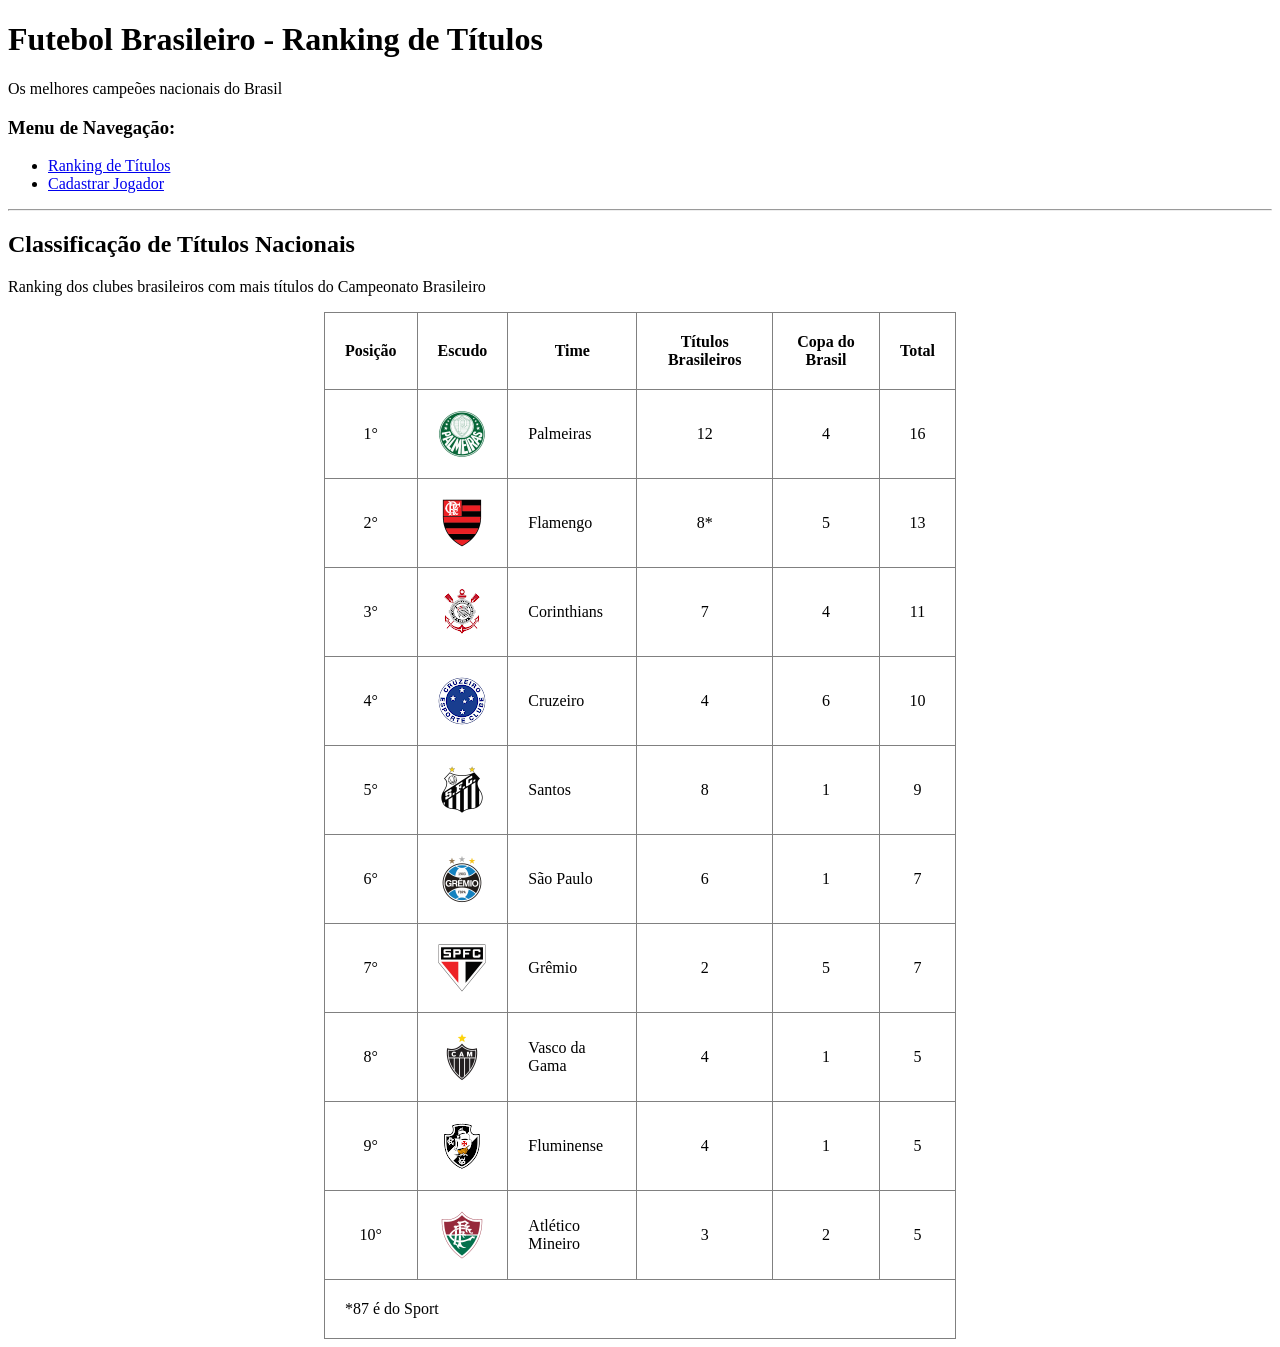
==== Atividade-01/index.html @ d4cd87d0 "Restore index.html and add images" ====
<!DOCTYPE html>
<html lang="en">
<head>
    <meta charset="UTF-8">
    <meta name="viewport" content="width=device-width, initial-scale=1.0">
    <title>Futebol Brasileiro - Ranking de Títulos</title>
    <style>
        .numeros {
            text-align: center;
        }
        table {
            border-collapse: collapse;
            margin: 0 auto;
        }
        img {
            max-width: 60px;
            display: block;
            margin: 0 auto;
        }
    </style>
</head>
<body>
    <!--------Título--------->
    <header>
       <h1>Futebol Brasileiro - Ranking de Títulos</h1>
       <span>Os melhores campeões nacionais do Brasil</span>
       <h3><b>Menu de Navegação:</b></h3>
    </header>
    <nav>
      <ul>
        <li><a href="#ranking-de-titulos">Ranking de Títulos</a></li>
        <li><a href="#cadastrar-jogador">Cadastrar Jogador</a></li>
      </ul>
    </nav>
    <hr>
<div id="ranking-de-titulos">
 <h2>Classificação de Títulos Nacionais</h2>
 <p>Ranking dos clubes brasileiros com mais títulos do Campeonato Brasileiro</p>
  <!----Tabela---->
<table border="1" width="50%" cellspacing="0" cellpadding="20">
    <thead>
        <tr>
            <th>Posição</th>
            <th>Escudo</th>
            <th>Time</th>
            <th>Títulos Brasileiros</th>
            <th>Copa do Brasil</th>
            <th>Total</th>
        </tr>
    </thead>
    <tbody>
        <tr>
            <td class="numeros">1°</td>
            <td><img src="img/maiorCampeao.png" alt="Palmeiras"></td>
            <td>Palmeiras</td>
            <td class="numeros">12</td>
            <td class="numeros">4</td>
            <td class="numeros">16</td>
        </tr>
        <tr>
            <td class="numeros">2°</td>
            <td><img src="img/time2.png" alt="Flamengo"></td>
            <td>Flamengo</td>
            <td class="numeros">8*</td>
            <td class="numeros">5</td>
            <td class="numeros">13</td>
        </tr>
        <tr>
            <td class="numeros">3°</td>
            <td><img src="img/time3.png" alt="Corinthians"></td>
            <td>Corinthians</td>
            <td class="numeros">7</td>
            <td class="numeros">4</td>
            <td class="numeros">11</td>
        </tr>
        <tr>
            <td class="numeros">4°</td>
            <td><img src="img/time4.png" alt="Cruzeiro"></td>
            <td>Cruzeiro</td>
            <td class="numeros">4</td>
            <td class="numeros">6</td>
            <td class="numeros">10</td>
        </tr>
        <tr>
            <td class="numeros">5°</td>
            <td><img src="img/time5.png" alt="Santos"></td>
            <td>Santos</td>
            <td class="numeros">8</td>
            <td class="numeros">1</td>
            <td class="numeros">9</td>
        </tr>
        <tr>
            <td class="numeros">6°</td>
            <td><img src="img/time6.png" alt="São Paulo"></td>
            <td>São Paulo</td>
            <td class="numeros">6</td>
            <td class="numeros">1</td>
            <td class="numeros">7</td>
        </tr>
        <tr>
            <td class="numeros">7°</td>
            <td><img src="img/time7.png" alt="Grêmio"></td>
            <td>Grêmio</td>
            <td class="numeros">2</td>
            <td class="numeros">5</td>
            <td class="numeros">7</td>
        </tr>
        <tr>
            <td class="numeros">8°</td>
            <td><img src="img/time8.png" alt="Vasco da Gama"></td>
            <td>Vasco da Gama</td>
            <td class="numeros">4</td>
            <td class="numeros">1</td>
            <td class="numeros">5</td>
        </tr>
        <tr>
            <td class="numeros">9°</td>
            <td><img src="img/time9.png" alt="Fluminense"></td>
            <td>Fluminense</td>
            <td class="numeros">4</td>
            <td class="numeros">1</td>
            <td class="numeros">5</td>
        </tr>
        <tr>
            <td class="numeros">10°</td>
            <td><img src="img/time10.png" alt="Atlético Mineiro"></td>
            <td>Atlético Mineiro</td>
            <td class="numeros">3</td>
            <td class="numeros">2</td>
            <td class="numeros">5</td>
        </tr>
        <tr>
            <td colspan="6">*87 é do Sport</td>
        </tr>
    </tbody>
</table>
</div>
</body>
</html>
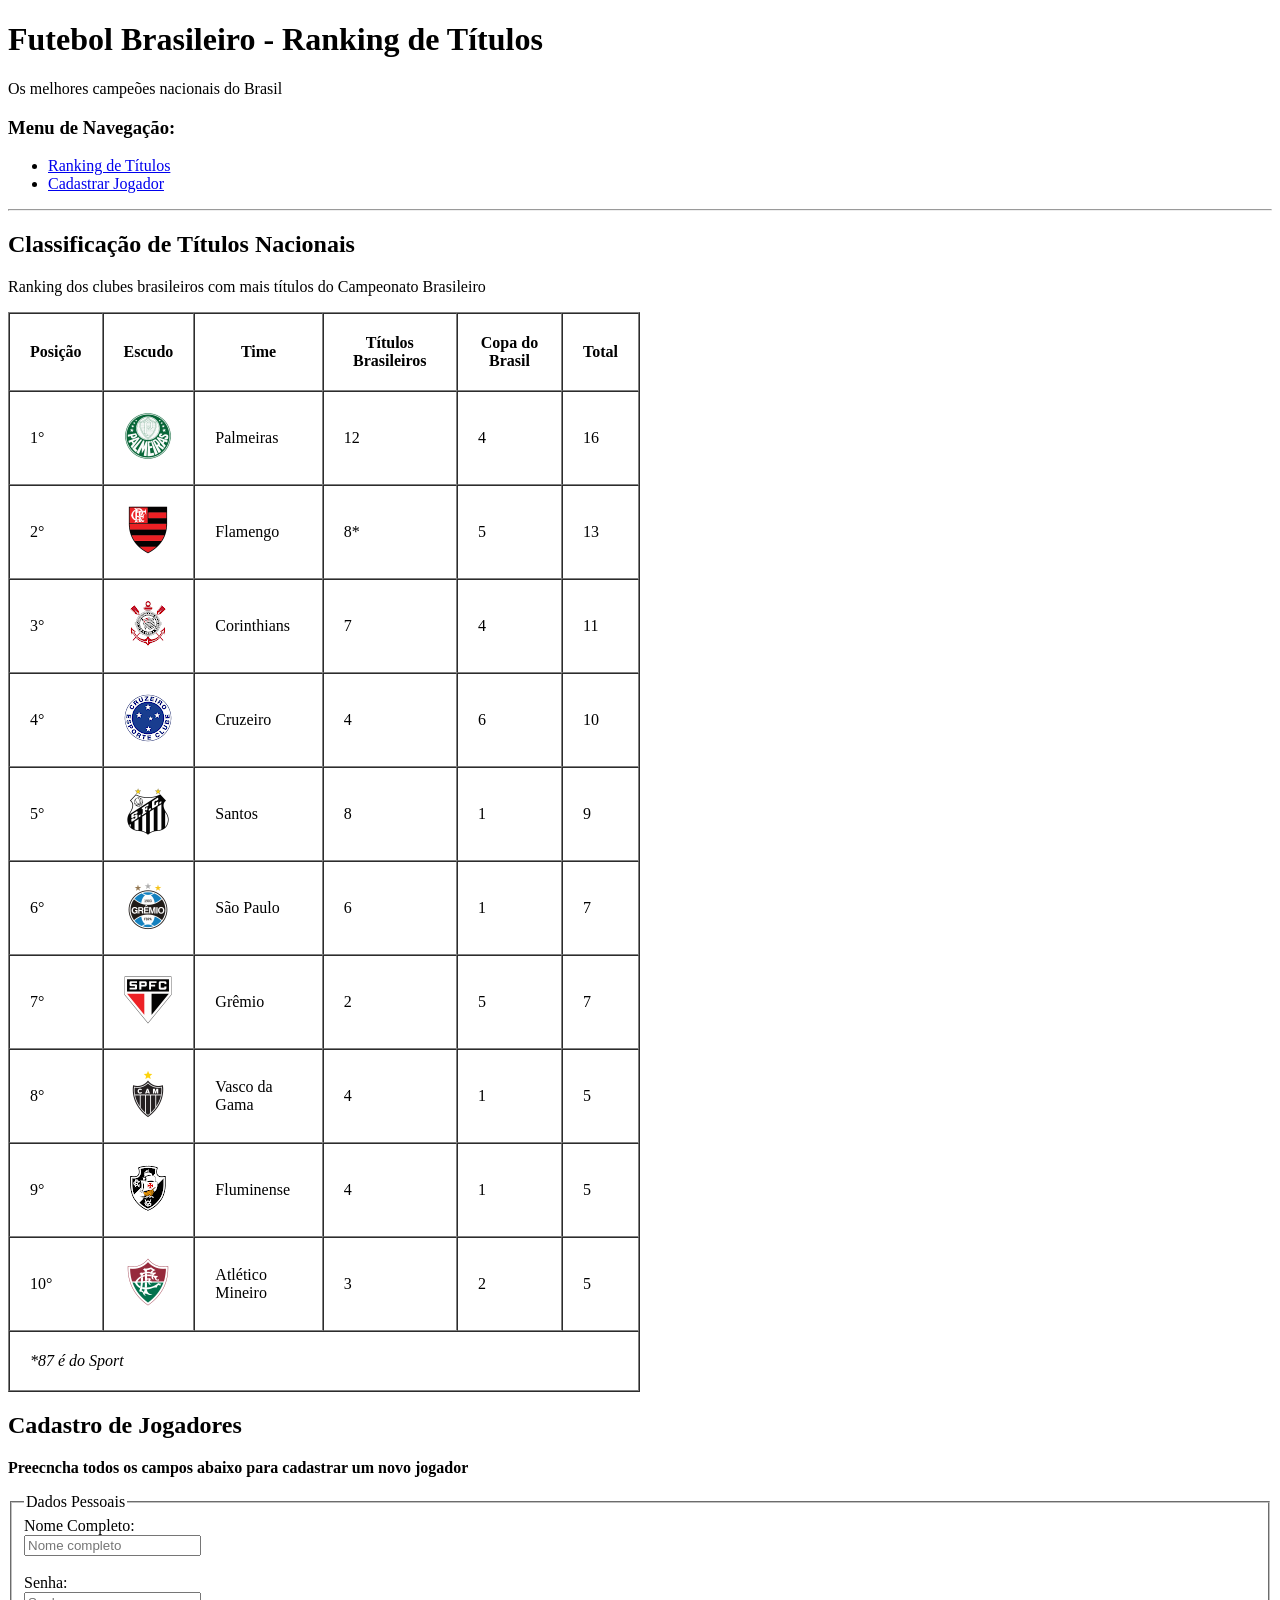
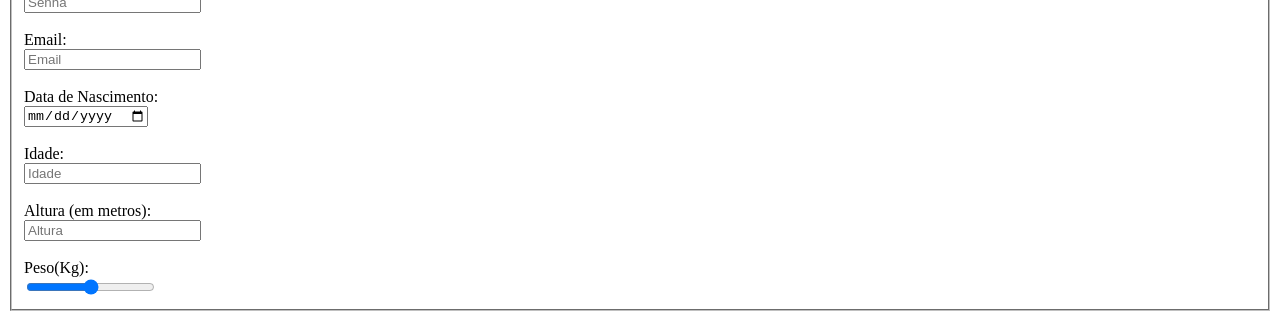
==== commit 8ce68aaa: "commit 2" ====
--- a/Atividade-01/index.html
+++ b/Atividade-01/index.html
@@ -3,39 +3,31 @@
 <head>
     <meta charset="UTF-8">
     <meta name="viewport" content="width=device-width, initial-scale=1.0">
-    <title>Futebol Brasileiro - Ranking de Títulos</title>
-    <style>
-        .numeros {
-            text-align: center;
-        }
-        table {
-            border-collapse: collapse;
-            margin: 0 auto;
-        }
-        img {
-            max-width: 60px;
-            display: block;
-            margin: 0 auto;
-        }
-    </style>
+    <title>Document</title>
 </head>
 <body>
     <!--------Título--------->
     <header>
+
        <h1>Futebol Brasileiro - Ranking de Títulos</h1>
        <span>Os melhores campeões nacionais do Brasil</span>
-       <h3><b>Menu de Navegação:</b></h3>
+       <h3><b>Menu de Navegação:</b></h3> <!---Melhor usar b ou strong?--->
+
     </header>
     <nav>
       <ul>
-        <li><a href="#ranking-de-titulos">Ranking de Títulos</a></li>
-        <li><a href="#cadastrar-jogador">Cadastrar Jogador</a></li>
-      </ul>
+       
+        <li><a href="#ranking_de_títulos">Ranking de Títulos</a></li>
+        <li><a href="#cadastrar_jogador">Cadastrar Jogador</a></li>
+     
+    </ul>
     </nav>
-    <hr>
-<div id="ranking-de-titulos">
+    <hr> <!---Linha para separar conteúdos---> <!--Faz diferença colocar ele dentro ou fora de nav?-->
+<div id="ranking_de_títulos">
+
  <h2>Classificação de Títulos Nacionais</h2>
- <p>Ranking dos clubes brasileiros com mais títulos do Campeonato Brasileiro</p>
+ <p>Ranking dos clubes brasileiros com mais títulos do Campeonato Brasileiro</p> <!--Qual a diferença de p e span?-->
+
   <!----Tabela---->
 <table border="1" width="50%" cellspacing="0" cellpadding="20">
     <thead>
@@ -129,11 +121,57 @@
             <td class="numeros">2</td>
             <td class="numeros">5</td>
         </tr>
-        <tr>
-            <td colspan="6">*87 é do Sport</td>
-        </tr>
-    </tbody>
+            <tr><td colspan="6" class="numeros"><i>*87 é do Sport</i></td>
+    </tr></tbody>
 </table>
 </div>
+
+<div id="cadastrar_jogador">
+    <h2><b>Cadastro de Jogadores</b></h2>
+    <p><b>Preecncha todos os campos abaixo para cadastrar um novo jogador</b></p>
+      <fieldset>
+            <legend>Dados Pessoais</legend>
+            <div>
+                <label for="texto">Nome Completo:</label><br>
+                <input type="text" id="texto" name="texto" placeholder="Nome completo" required="">
+            </div>
+            <br>
+        <div>
+            <label for="pwd">Senha:</label><br>
+            <input type="password" id="pwd" name="pwd" placeholder="Senha" required="">
+        </div>
+            <br>
+        <div>
+            <label for="email">Email:</label><br>
+            <input type="email" id="email" name="email" placeholder="Email" required=""> 
+            <br><br>
+        </div>
+        <div>
+            <label for="data">Data de Nascimento:</label><br>
+            <input type="date" id="data" name="data" placeholder="dd/mm/aaaa" required="">
+        </div>
+        <br>
+        <div>
+            <label for="idade">Idade:</label><br>
+            <input type="number" id="idade" name="idade" placeholder="Idade" required="">
+        </div>
+        <br>
+        <div>
+            <label for="altura">Altura (em metros):</label><br>
+            <input type="number" id="altura" name="altura" placeholder="Altura" required="">
+        </div>
+        <br>
+          <div>
+            <label>Peso(Kg):</label><br>
+            <input type="range" name="range" min="0" max="100" required="">
+        </div>
+    </fieldset>
+    
+ </div>
+   
+
+
+
+
 </body>
-</html>
+</html>
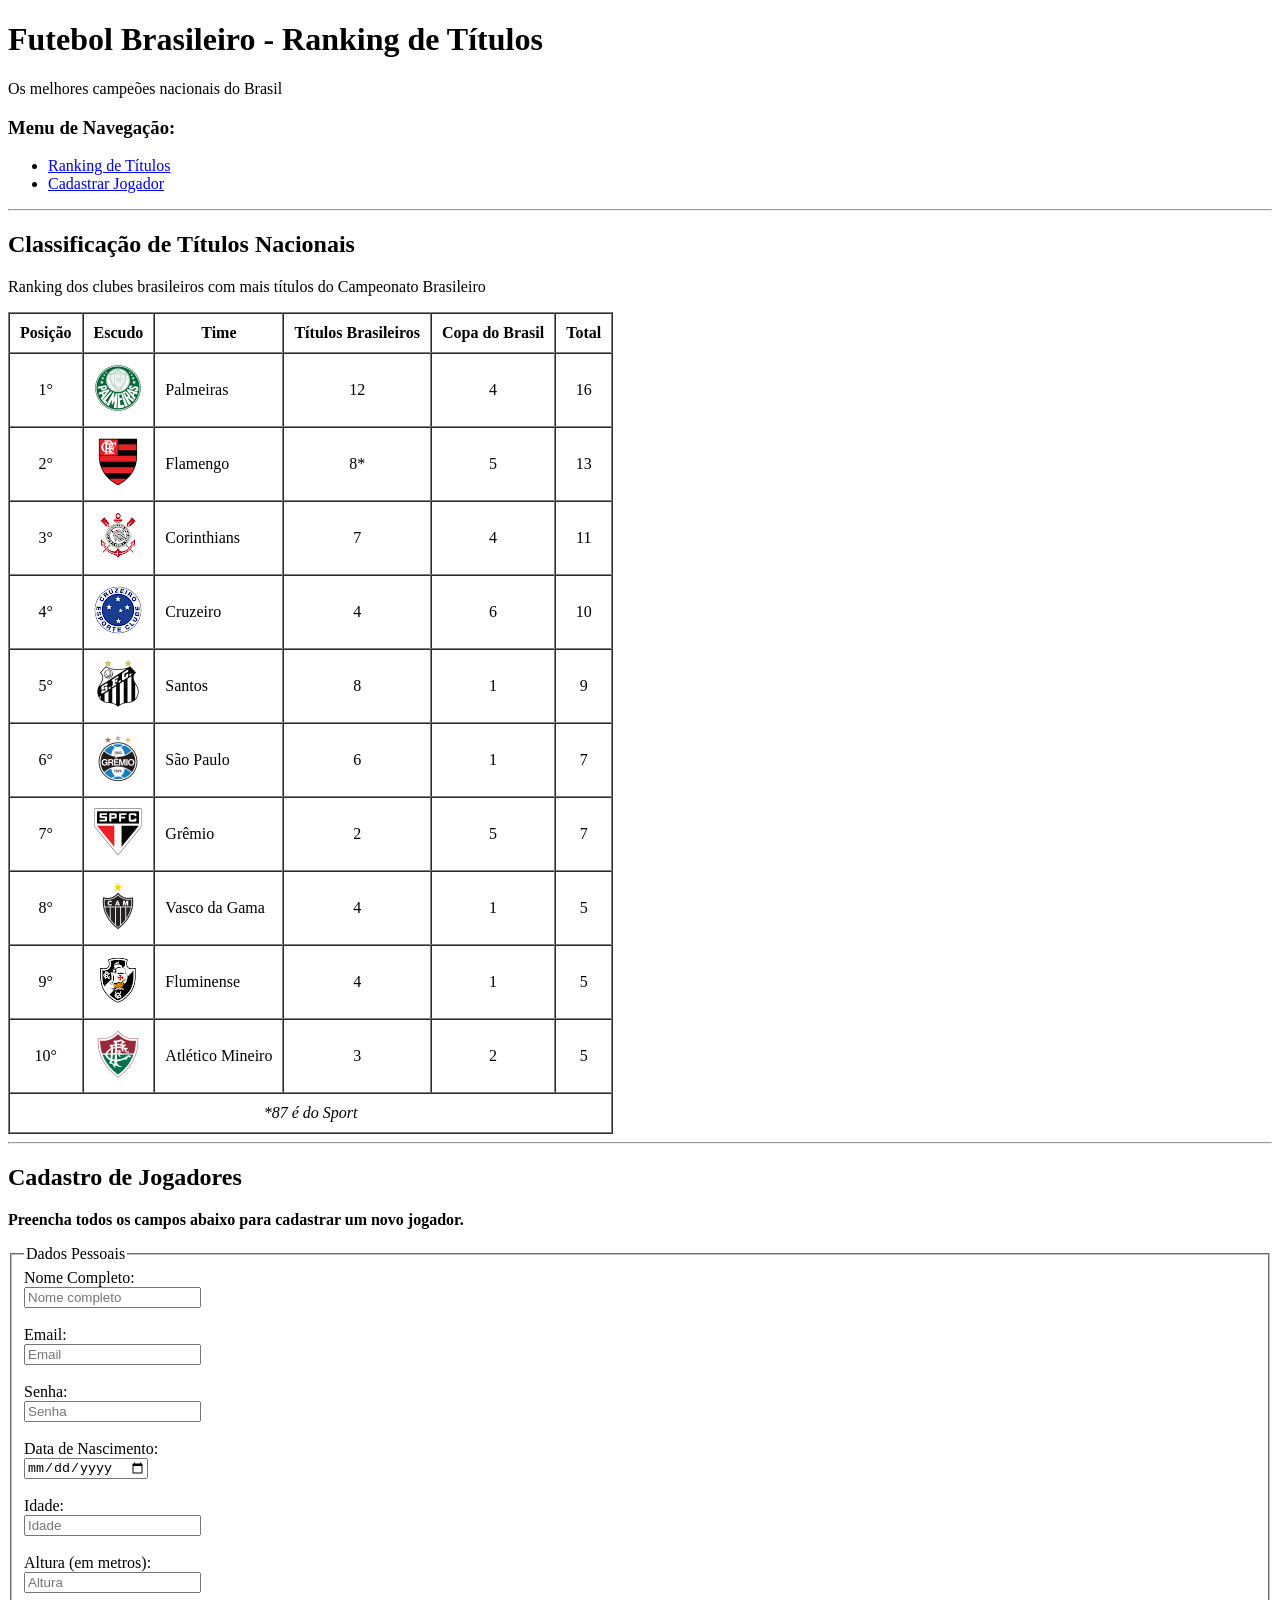
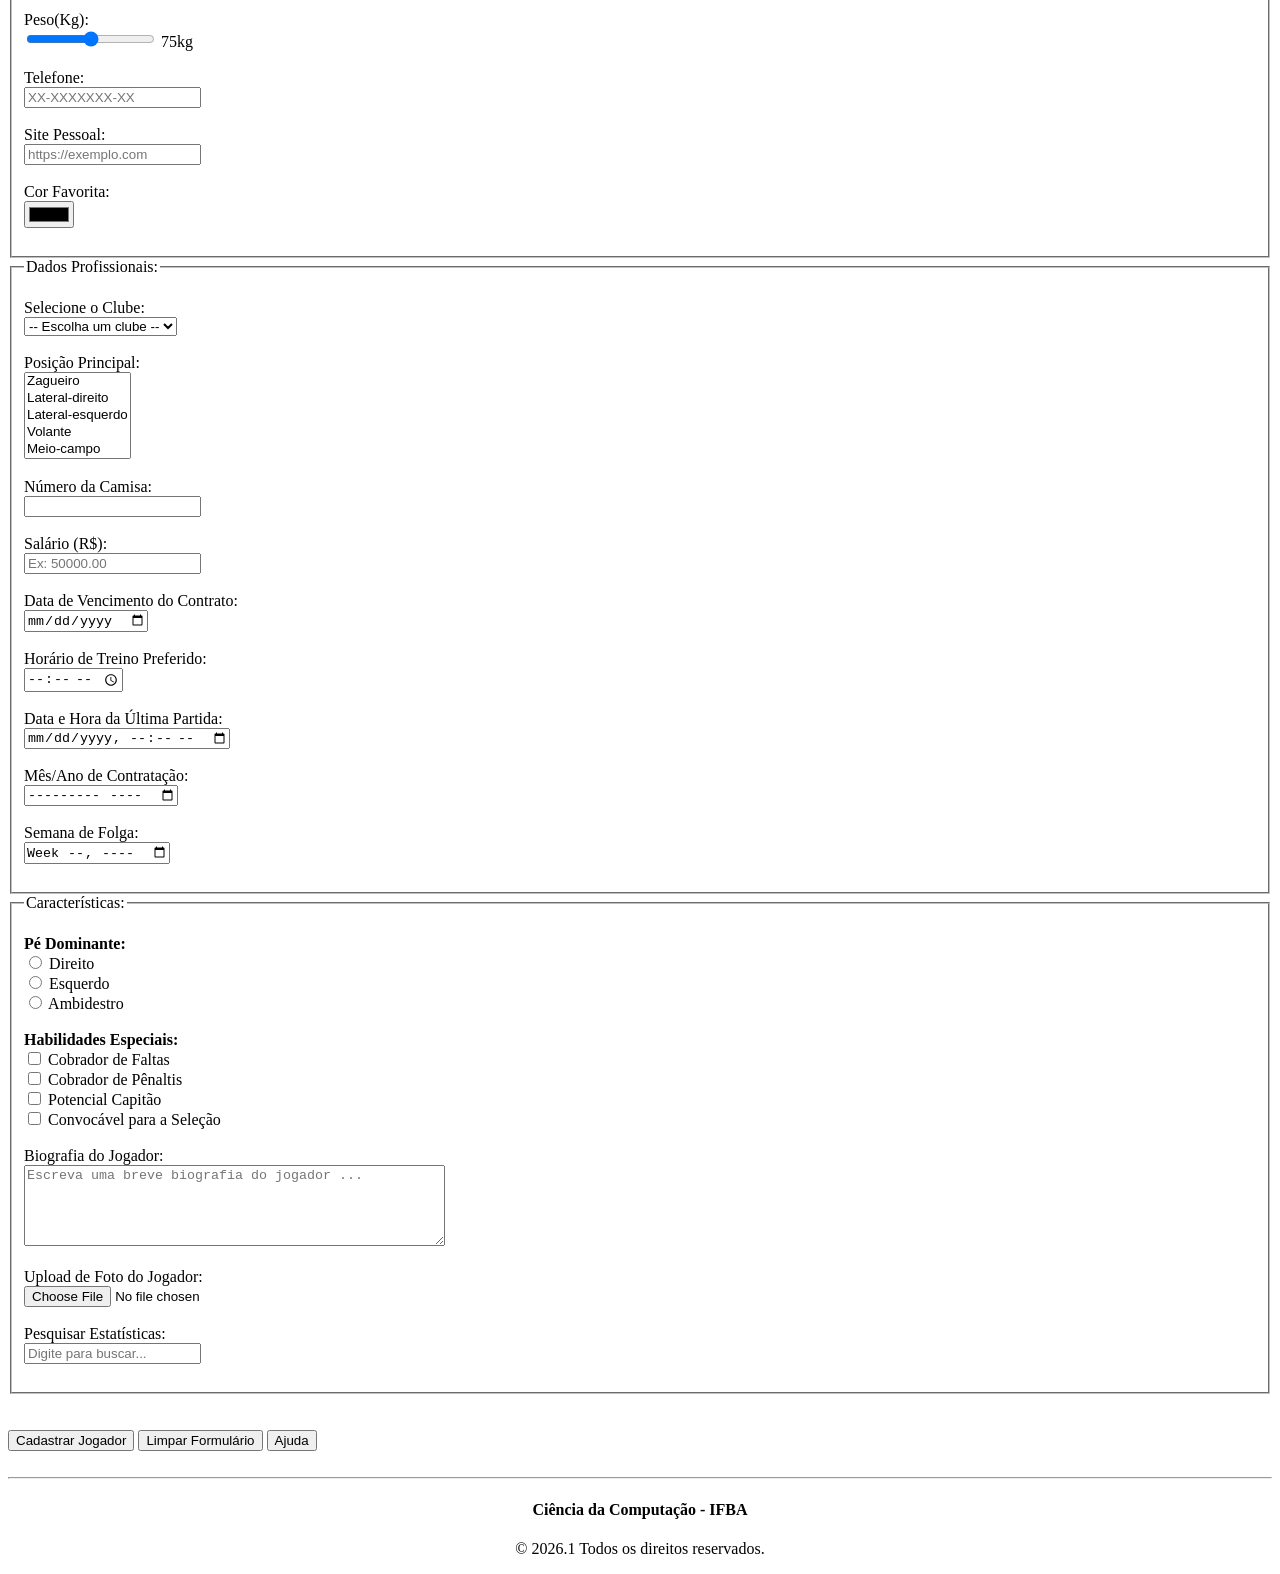
==== commit 01b5a662: "segundo commit" ====
--- a/Atividade-01/index.html
+++ b/Atividade-01/index.html
@@ -3,44 +3,44 @@
 <head>
     <meta charset="UTF-8">
     <meta name="viewport" content="width=device-width, initial-scale=1.0">
-    <title>Document</title>
+    <title>Futebol Brasileiro - Ranking de Títulos</title>
+    <style>
+        td.numeros {
+            text-align: center; /* Para alinhar, centralizar os numeros que tem a etiqueta class="numeros" */
+        }
+    </style>
 </head>
 <body>
     <!--------Título--------->
     <header>
-
-       <h1>Futebol Brasileiro - Ranking de Títulos</h1>
-       <span>Os melhores campeões nacionais do Brasil</span>
-       <h3><b>Menu de Navegação:</b></h3> <!---Melhor usar b ou strong?--->
-
+        <h1>Futebol Brasileiro - Ranking de Títulos</h1>
+        <span>Os melhores campeões nacionais do Brasil</span>
+        <h3><strong>Menu de Navegação:</strong></h3> <!---Melhor usar b ou strong?--->
     </header>
     <nav>
-      <ul>
-       
-        <li><a href="#ranking_de_títulos">Ranking de Títulos</a></li>
-        <li><a href="#cadastrar_jogador">Cadastrar Jogador</a></li>
-     
-    </ul>
+        <ul>
+            <li><a href="#ranking_de_títulos">Ranking de Títulos</a></li>
+            <li><a href="#cadastrar_jogador">Cadastrar Jogador</a></li>
+        </ul>
     </nav>
     <hr> <!---Linha para separar conteúdos---> <!--Faz diferença colocar ele dentro ou fora de nav?-->
-<div id="ranking_de_títulos">
+    <div id="ranking_de_títulos">
+        <h2>Classificação de Títulos Nacionais</h2>
+        <p>Ranking dos clubes brasileiros com mais títulos do Campeonato Brasileiro</p> <!--Qual a diferença de p e span?-->
 
- <h2>Classificação de Títulos Nacionais</h2>
- <p>Ranking dos clubes brasileiros com mais títulos do Campeonato Brasileiro</p> <!--Qual a diferença de p e span?-->
-
-  <!----Tabela---->
-<table border="1" width="50%" cellspacing="0" cellpadding="20">
-    <thead>
-        <tr>
-            <th>Posição</th>
-            <th>Escudo</th>
-            <th>Time</th>
-            <th>Títulos Brasileiros</th>
-            <th>Copa do Brasil</th>
-            <th>Total</th>
-        </tr>
-    </thead>
-    <tbody>
+        <!----Tabela---->
+        <table border="1" cellspacing="0" cellpadding="10">
+            <thead>
+                <tr>
+                    <th>Posição</th>
+                    <th>Escudo</th>
+                    <th>Time</th>
+                    <th>Títulos Brasileiros</th>
+                    <th>Copa do Brasil</th>
+                    <th>Total</th>
+                </tr>
+            </thead>
+            <tbody>
         <tr>
             <td class="numeros">1°</td>
             <td><img src="img/maiorCampeao.png" alt="Palmeiras"></td>
@@ -125,53 +125,185 @@
     </tr></tbody>
 </table>
 </div>
+    <hr>
+    <div id="cadastrar_jogador">
+        <h2><strong>Cadastro de Jogadores</strong></h2>
+        <p><strong>Preencha todos os campos abaixo para cadastrar um novo jogador.</strong></p>
+        <form> <!---form para criar um formulário e consequentemente os botões de cadastrar jogador funcionarem--->
+            <fieldset> <!---fieldset é para deixar os elementos agrupados dentro da caixinha--->
+                <legend>Dados Pessoais</legend> <!---legend é para colocar um título dentro da caixinha--->
+                <div>
+                    <label for="texto">Nome Completo:</label><br>
+                    <input type="text" id="texto" name="texto" placeholder="Nome completo" required>
+                </div>
+                <br>
+                <div>
+                    <label for="email">Email:</label><br>
+                    <input type="email" id="email" name="email" placeholder="Email" required>
+                    <br><br>
+                </div>
+                <div>
+                    <label for="pwd">Senha:</label><br> <!---pwd é campo para senha--->
+                    <input type="password" id="pwd" name="pwd" placeholder="Senha" required>
+                </div>
+                <br>
+                <div>
+                    <label for="data">Data de Nascimento:</label><br>
+                    <input type="date" id="data" name="data" placeholder="dd/mm/aaaa" required>
+                </div>
+                <br>
+                <div>
+                    <label for="idade">Idade:</label><br>
+                    <input type="number" id="idade" name="idade" placeholder="Idade" required>
+                </div>
+                <br>
+                <div>
+                    <label for="altura">Altura (em metros):</label><br>
+                    <input type="number" id="altura" name="altura" placeholder="Altura" step="0.01" required> <!---step="0.01" para contar casas decimais--->
+                </div>
+                <br>
+                <div>
+                    <label>Peso(Kg):</label><br>
+                    <input type="range" name="range" min="0" max="100" required>
+                    <span>75kg</span>
+                </div>
+                <br>
+                <div>
+                    <label for="number">Telefone:</label><br>
+                    <input type="number" id="number" name="number" placeholder="XX-XXXXXXX-XX" required>
+                </div>
+                <br>
+                <div>
+                    <label for="site-pessoal">Site Pessoal:</label><br>
+                    <input type="url" id="site-pessoal" name="site-pessoal" placeholder="https://exemplo.com" required>
+                </div>
+                <br>
+                <div>
+                    <label for="cor-favorita">Cor Favorita:</label><br>
+                    <input type="color" id="cor-favorita" name="cor-favorita" required>
+                </div>
+                <br>
+            </fieldset>
+            <fieldset>
+                <legend>Dados Profissionais:</legend>
+                <div>
+                    <br>
+                    <label for="clube">Selecione o Clube:</label><br>
+                    <select id="clube" name="clube" required> <!---select e option value para criar uma aba com opçoes selecionaveis--->
+                        <option value="">-- Escolha um clube --</option>
+                        <option value="palmeiras">Palmeiras</option>
+                        <option value="flamengo">Flamengo</option>
+                        <option value="corinthians">Corinthians</option>
+                        <option value="cruzeiro">Cruzeiro</option>
+                        <option value="santos">Santos</option>
+                        <option value="sao paulo">São Paulo</option>
+                        <option value="gremio">Grêmio</option>
+                        <option value="vasco da gama">Vasco da Gama</option>
+                        <option value="fluminense">Fluminense</option>
+                        <option value="atletico mineiro">Atlético Mineiro</option>
+                    </select>
+                </div>
+                <br>
+                <div class="form-group">
+                    <label for="posicao">Posição Principal:</label><br>
+                    <select id="posicao" name="posicao" size="5" required> <!---size para mostrar mais de uma opção--->
+                        <option value="zagueiro">Zagueiro</option>
+                        <option value="lateral-direito">Lateral-direito</option>
+                        <option value="lateral-esquerdo">Lateral-esquerdo</option>
+                        <option value="volante">Volante</option>
+                        <option value="meio-campo">Meio-campo</option>
+                        <option value="ponta-direita">Ponta-direita</option>
+                        <option value="ponta-esquerda">Ponta-esquerda</option>
+                        <option value="atacante">Atacante</option>
+                        <option value="goleiro">Goleiro</option>
+                    </select>
+                </div>
+                <br>
+                <div>
+                    <label for="numero-camisa">Número da Camisa:</label><br>
+                    <input type="number" id="numero-camisa" name="numero-camisa" required>
+                </div>
+                <br>
+                <div>
+                    <label for="salario">Salário (R$):</label><br>
+                    <input type="number" id="salario" name="salario" placeholder="Ex: 50000.00" required>
+                </div>
+                <br>
+                <div>
+                    <label for="data-vencimento">Data de Vencimento do Contrato:</label><br>
+                    <input type="date" id="data-vencimento" name="data-vencimento" required>
+                </div>
+                <br>
+                <div>
+                    <label for="horario-treino">Horário de Treino Preferido:</label><br>
+                    <input type="time" id="horario-treino" name="horario-treino" required>
+                </div>
+                <br>
+                <div>
+                    <label for="data-hora-partida">Data e Hora da Última Partida:</label><br>
+                    <input type="datetime-local" id="data-hora-partida" name="data-hora-partida" placeholder="dd/mm/aaaa hh:mm" required>
+                </div>
+                <br>
+                <div>
+                    <label for="mes-ano-contratacao">Mês/Ano de Contratação:</label><br>
+                    <input type="month" id="mes-ano-contratacao" name="mes-ano-contratacao" placeholder="mm/aaaa" required>
+                </div>
+                <br>
+                <div>
+                    <label for="semana-folga">Semana de Folga:</label><br>
+                    <input type="week" id="semana-folga" name="semana-folga">
+                </div>
+                <br>
+            </fieldset>
+            <fieldset>
+                <legend>Características:</legend>
+                <br>
+                <div>
+                    <label for="pe-dominante"><strong>Pé Dominante:</strong></label><br>
+                    <input type="radio" id="pe-direito" name="pe-dominante" value="direito" required> Direito <br><!---radio para criar opções de escolha única--->
+                    <input type="radio" id="pe-esquerdo" name="pe-dominante" value="esquerdo" required> Esquerdo <br>
+                    <input type="radio" id="pe-ambidestro" name="pe-dominante" value="ambidestro" required> Ambidestro <br>
+                </div>
+                <br>
+                <div>
+                    <label><strong>Habilidades Especiais:</strong></label><br>
+                    <input type="checkbox" id="habilidade-faltas" name="habilidades-especiais" value="cobrador de faltas"> Cobrador de Faltas <br> <!---checkbox para criar opções de escolha múltipla--->
+                    <input type="checkbox" id="habilidade-penaltis" name="habilidades-especiais" value="cobrador de penaltis"> Cobrador de Pênaltis <br>
+                    <input type="checkbox" id="habilidade-capitao" name="habilidades-especiais" value="potencial capitao"> Potencial Capitão <br>
+                    <input type="checkbox" id="habilidade-selecao" name="habilidades-especiais" value="convocavel para a seleção"> Convocável para a Seleção <br>
+                </div>
+                <br>
+                <div>
+                    <label for="biografia">Biografia do Jogador:</label><br>
+                    <textarea id="biografia" name="biografia" rows="5" cols="50" placeholder="Escreva uma breve biografia do jogador ..." required></textarea> <!---textarea para criar um campo de texto --->
+                </div>
+                <br>
+                <div>
+                    <label for="foto">Upload de Foto do Jogador:</label><br>
+                    <input type="file" id="foto" name="foto" accept="image/*" required> <!---file para criar um campo de upload de arquivos--->
+                </div>
+                <br>
+                <div>
+                    <label for="pesquisa-estatisticas">Pesquisar Estatísticas:</label><br>
+                    <input type="search" id="pesquisa-estatisticas" name="pesquisa-estatisticas" placeholder="Digite para buscar..." required> <!---search para criar um campo de pesquisa--->
+                </div>
+                <br>
+            </fieldset>
+            <br><br>
+            <div>
+                <button type="submit">Cadastrar Jogador</button> <!---button (submit) para criar um botão de enviar o formulário--->
+                <button type="reset">Limpar Formulário</button> <!---button (reset) para criar um botão de resetar o formulário--->
+                <button>Ajuda</button>
+            </div>
+        </form>
+        <br>
+        <hr>
+    </div>
 
-<div id="cadastrar_jogador">
-    <h2><b>Cadastro de Jogadores</b></h2>
-    <p><b>Preecncha todos os campos abaixo para cadastrar um novo jogador</b></p>
-      <fieldset>
-            <legend>Dados Pessoais</legend>
-            <div>
-                <label for="texto">Nome Completo:</label><br>
-                <input type="text" id="texto" name="texto" placeholder="Nome completo" required="">
-            </div>
-            <br>
-        <div>
-            <label for="pwd">Senha:</label><br>
-            <input type="password" id="pwd" name="pwd" placeholder="Senha" required="">
-        </div>
-            <br>
-        <div>
-            <label for="email">Email:</label><br>
-            <input type="email" id="email" name="email" placeholder="Email" required=""> 
-            <br><br>
-        </div>
-        <div>
-            <label for="data">Data de Nascimento:</label><br>
-            <input type="date" id="data" name="data" placeholder="dd/mm/aaaa" required="">
-        </div>
-        <br>
-        <div>
-            <label for="idade">Idade:</label><br>
-            <input type="number" id="idade" name="idade" placeholder="Idade" required="">
-        </div>
-        <br>
-        <div>
-            <label for="altura">Altura (em metros):</label><br>
-            <input type="number" id="altura" name="altura" placeholder="Altura" required="">
-        </div>
-        <br>
-          <div>
-            <label>Peso(Kg):</label><br>
-            <input type="range" name="range" min="0" max="100" required="">
-        </div>
-    </fieldset>
-    
- </div>
-   
-
-
-
+    <footer>
+        <h4 align="center"><b>Ciência da Computação - IFBA</b></h4>
+        <p align="center">&copy; 2026.1 Todos os direitos reservados.</p>
+    </footer>
 
 </body>
 </html>
